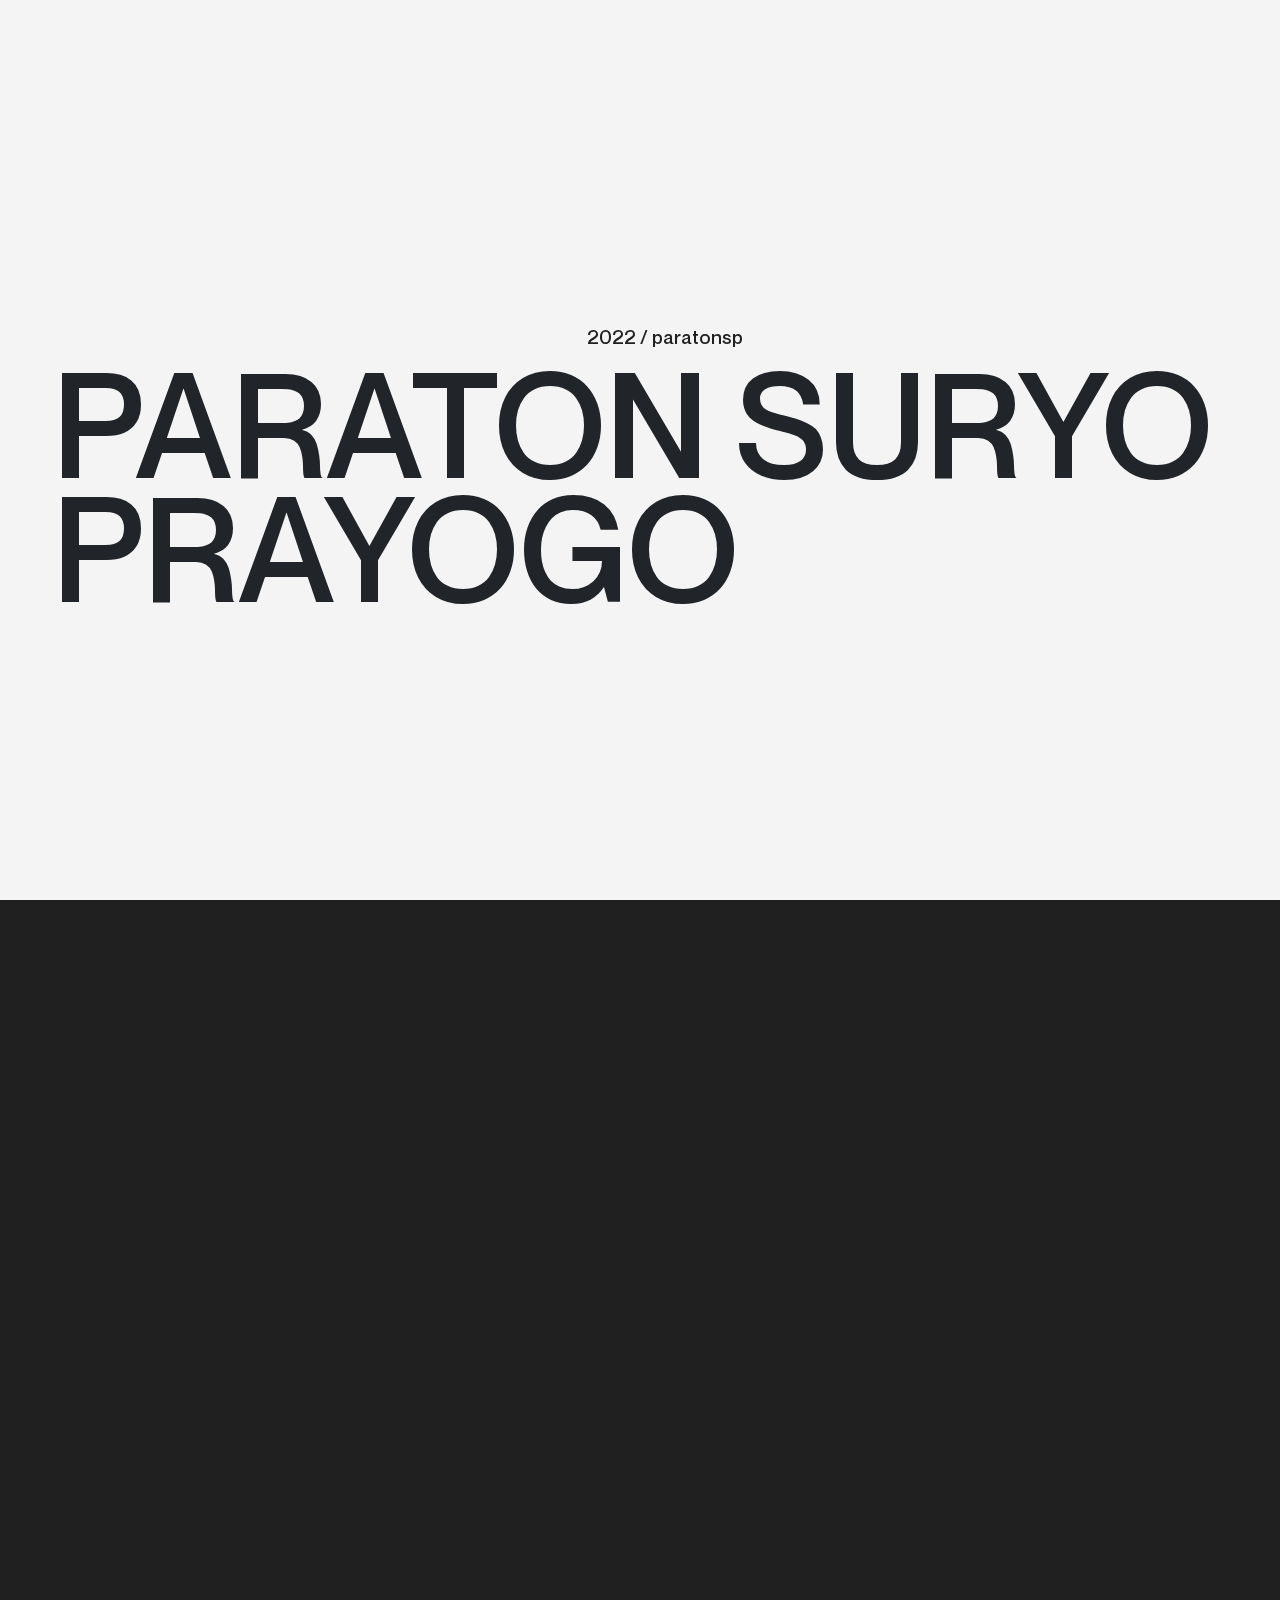
==== home.html @ ad0f25d4 "first" ====
<!doctype html>
<html lang="en">

<head>
    <meta charset="utf-8" />
    <meta http-equiv="X-UA-Compatible" content="IE=edge" />
    <meta name="viewport" content="width=device-width,minimum-scale=1,initial-scale=1,shrink-to-fit=no" />
    <title>paratonsp | home</title>
    <link rel="shortcut icon" href="favicon.ico">
    <script defer="defer" src="/js/index.js"></script>
    <link href="/css/main.bundle.css" rel="stylesheet">
</head>

<body class="home">
    <!-- <div id="cookie-button">
        <h2>Have a <span>cookie</span></h2>
        <p>My selected partners and I use cookies or similar technologies, as specified in this <a
                href="https://www.mirandabiondi.com/cookie-policy.pdf" class="simple--secondary--underline"
                target="_blank" rel="noreferrer">cookie policy</a>.</p><span class="btn--medium--round--border--v1"
            data-button-scheme><span>Perfect</span></span>
    </div> -->

    <main id="swup" class="transition-fade">
        <div id="main-wrap">
            <div id="borders"></div>
            <header id="header" class="fixed" role="banner" itemscope itemtype="http://schema.org/WPHeader">
                <div class="wrap-header">
                    <nav class="main-navigation" itemscope itemtype="http://schema.org/SiteNavigationElement">
                        <div id="bg-selectors">
                            <div class="bgselectors-element">
                                <ul>
                                    <li data-bg="template"></li>
                                    <li data-bg="green"></li>
                                    <li data-bg="cyan"></li>
                                    <li data-bg="pink"></li>
                                    <li data-bg="rose"></li>
                                </ul>
                            </div>
                        </div>
                        <div id="title"><a href="/">
                                <div class="heading--h6"><span>2022 /</span> paratonsp</div>
                            </a>
                            <div></div>
                        </div>
                    </nav>
                </div>
            </header>

            <div class="page-loader--home">
                <div class="wrapps">
                    <div class="title"><a href="/">
                            <div class="heading--h6"><span>2022 /</span> paratonsp</div>
                        </a>
                        <div></div>
                    </div>
                    <div class="text-wrapper">
                        <h1 class="uppercase"><span><span>paraton suryo prayogo</span></span></h1>
                    </div>
                </div>
            </div>
            <div class="page-header--home">
                <div class="text-wrapper">
                    <h1 class="uppercase"><span><span>paraton suryo prayogo</span></span></h1>
                    <div class="info" data-aos="fade" data-aos-duration="1000" data-aos-delay="1000"
                        data-aos-offset="-500">
                        <div class="text">
                            <p class="md"><span class="f500"><span>Contact</span></span> <span><span><a
                                            href="mailto:paratonsp@gmail.com"
                                            class="simple--md">paratonsp(at)gmail.com</a></span></span>
                                <span><span><a href="tel:6281234518756" class="simple--md">tel. +62
                                            812-345-187-56</a></span></span></p>
                            <p class="md"><span class="f500"><span>Social</span></span> <span><span><a
                                            href="https://www.instagram.com/paratonsp/" rel="noreferrer"
                                            class="simple--md">ig. /paratonsp</a></span></span> <span><span><a
                                            href="https://www.linkedin.com/in/paratonsp/" rel="noreferrer"
                                            class="simple--md">ln. /paratonsp</a></span></span> <span><span><a
                                            href="https://www.github.com/paratonsp" rel="noreferrer"
                                            class="simple--md">git. /paratonsp</a></span></span></p>
                        </div>
                    </div>
                </div>
                <div class="wrapimage-element--vertical" data-aos="fade-up" data-aos-duration="1000"
                    data-aos-delay="1000" data-aos-offset="-500">
                    <picture>
                        <source data-srcset="./img/sensor.jpg" type="image/jpeg"><img
                            data-src="./img/sensor.jpg" class="lazyload" alt="paratonsp"></picture>
                </div>
            </div>
            <div class="page-content--home">
                <section id="skills">
                    <div class="loop-element">
                        <div class="marquee">
                            <div class="marquee--inner h3">
                                <span data-icon>Burning The Midnight Oil</span>
                                <span data-icon>Burning The Midnight Oil</span>
                                <span data-icon>Burning The Midnight Oil</span>
                                <span data-icon>Burning The Midnight Oil</span>
                            </div>
                        </div>
                    </div>
                </section>
                <section id="skills1">
                    <div class="loop-element">
                        <div class="marquee">
                            <div class="marquee--inner h3">
                                <span data-icon>Every Cloud Has A Silver Lining</span>
                                <span data-icon>Every Cloud Has A Silver Lining</span>
                                <span data-icon>Every Cloud Has A Silver Lining</span>
                                <span data-icon>Every Cloud Has A Silver Lining</span>
                            </div>
                        </div>
                    </div>
                </section>
                <section id="skills2">
                    <div class="loop-element">
                        <div class="marquee">
                            <div class="marquee--inner h3">
                                <span data-icon>Burn Your Bridges</span>
                                <span data-icon>Burn Your Bridges</span>
                                <span data-icon>Burn Your Bridges</span>
                                <span data-icon>Burn Your Bridges</span>
                            </div>
                        </div>
                    </div>
                </section>
                <section id="skills3">
                    <div class="loop-element">
                        <div class="marquee">
                            <div class="marquee--inner h3">
                                <span data-icon>Variety Is The Spice Of Life</span>
                                <span data-icon>Variety Is The Spice Of Life</span>
                                <span data-icon>Variety Is The Spice Of Life</span>
                                <span data-icon>Variety Is The Spice Of Life</span>
                            </div>
                        </div>
                    </div>
                </section>
                <section>
                    <div class="main-container">
                        <div class="row">
                            <div class="col-12">
                                <div class="separator-element"></div>
                            </div>
                        </div>
                    </div>
                </section>
                <!-- <section id="clients">
                    <div class="main-container">
                        <div class="row">
                            <div class="col-xl-4">
                                <h4 class="uppercase"><span data-aos="text-up" data-aos-delay="100"
                                        data-aos-offset="-500"><span>what i do</span></span> <span data-aos="text-up"
                                        data-aos-delay="200" data-aos-offset="-500"><span>for my</span></span> <span
                                        data-aos="text-up" data-aos-delay="300"
                                        data-aos-offset="-500"><span>clients</span></span></h4><span class="arrow"><svg
                                        width="169" height="112" xmlns="http://www.w3.org/2000/svg">
                                        <path
                                            d="M2.034.393c1.443 7.345 4.974 10.295 10.34 16.292C34.53 41.45 60.99 62.415 90.211 78.422c21.018 11.512 43.8 18.887 67.43 19.942-.533-1.286-1.739-1.267-2.368-2.377-.463-.815-.444-2.194-.84-3.123-1.06-2.489-6.485-11.877-9.722-11.278 1.627 2.428 4.549 4.85 6.637 6.848 4.461 4.268 8.843 10.598 14.083 13.83-2.97 1.962-25.083 12.266-25.85 4.55"
                                            stroke="#202020" stroke-width="3" fill="none" fill-rule="evenodd" />
                                        </svg></span>
                            </div>
                            <div class="col-xl-8">
                                <p class="h5"><span data-aos="text-up" data-aos-delay="400"
                                        data-aos-offset="-500"><span>Connecting clients with their
                                            customers</span></span> <span data-aos="text-up" data-aos-delay="500"
                                        data-aos-offset="-500"><span>is the key to success, and we do it
                                        </span></span><span data-aos="text-up" data-aos-delay="600"
                                        data-aos-offset="-500"><span>through a series of design services.</span></span>
                                </p>
                                <p class="h7"><span data-aos="text-up" data-aos-delay="700"
                                        data-aos-offset="-250"><span>Brand Identity / Brand Book / Logo Design /
                                            Restyling / </span></span><span data-aos="text-up" data-aos-delay="800"
                                        data-aos-offset="-250"><span>Visual Design / ADV / 3D / Animation
                                            /</span></span> <span data-aos="text-up" data-aos-delay="900"
                                        data-aos-offset="-250"><span>NFT / Rendering / Social Contents /
                                            Prototiping</span></span> <span data-aos="text-up" data-aos-delay="1000"
                                        data-aos-offset="-250"><span>Editorial / Illustration / Painting / Merchandasing
                                            /</span></span> <span data-aos="text-up" data-aos-delay="1100"
                                        data-aos-offset="-250"><span>Creative Direction / Art Direction</span></span>
                                </p>
                            </div>
                        </div>
                    </div>
                </section> -->
                <section id="contact">
                    <div class="main-container">
                        <div class="row">
                            <div class="col-12">
                                <h2 class="h1--uppercase"><span data-aos="text-up" data-aos-delay="100"
                                        data-aos-offset="-250"><span>Contact</span></span></h2>
                                <a data-aos="fade-up" data-aos-delay="400" data-aos-duration="1000"
                                    data-aos-offset="-250" href="tel:6281234518756"
                                    class="simple--h4--lineone--f500">+62 812-345-187-56</a>
                                <a data-aos="fade-up" data-aos-delay="400" data-aos-duration="1000"
                                    data-aos-offset="-250" href="mailto:paratonsp@gmail.com"
                                    class="simple--h4--lineone--f500">paratonsp(at)gmail.com</a>
                            </div>
                        </div>
                    </div>
                </section>
                <footer class="home" data-aos="fade" data-aos-delay="100" data-aos-duration="1000"
                    data-aos-offset="-250" itemscope itemtype="http://schema.org/WPFooter">
                    <div><a data-anchor href="#main-wrap" class="top" data-button-scheme><span><span><svg width="30"
                                        height="36" xmlns="http://www.w3.org/2000/svg">
                                        <path id="path-arrow" fill="#ffffff" fill-rule="nonzero"
                                            d="M27.147 17.359L16.641 6.853v28.89H13.36V6.853L2.853 17.359.555 15.06 15 .615l2.298 2.298L29.445 15.06z" />
                                        </svg></span></span></a></div>
                                        
                    <div>
                        <a data-contact href="tel:6281234518756"
                            class="simple--h4--lineone--f500">+62 812-345-187-56</a>
                            <a data-contact href="mailto:paratonsp@gmail.com"
                            class="simple--h4--lineone--f500">paratonsp(at)gmail.com</a>
                        <p class="md"><span><span>© 2022. All Rights Reserved</span></span></p>
                    </div>
                    <div id="bg-selectors-footer">
                        <div class="bgselectors-element--title"><span>Choose the scheme</span>
                            <ul>
                                <li data-bg="template"></li>
                                <li data-bg="green"></li>
                                <li data-bg="cyan"></li>
                                <li data-bg="pink"></li>
                                <li data-bg="rose"></li>
                            </ul>
                        </div>
                    </div>
                </footer>
            </div>
        </div>
    </main>
    <div class="cursor"><svg class="cursor__svg" width="80" height="80" viewBox="0 0 80 80">
            <path vector-effect="non-scaling-stroke" class="cursor__svg-circle"
                d="m48.894 32.142 31.13 7.883L48.895 47l-8.87 33.026L29.55 47 .025 40.025l29.683-7.972L40.025.025z"
                stroke="#202020" fill="none" fill-rule="evenodd" /></svg> <span class="cursor__text"></span></div>
    <script>
        if ('serviceWorker' in navigator) {
            navigator.serviceWorker
                .register('/js/sw.js')
                .then(function () {
                    console.log("");
                });
        }
    </script>
</body>

</html>
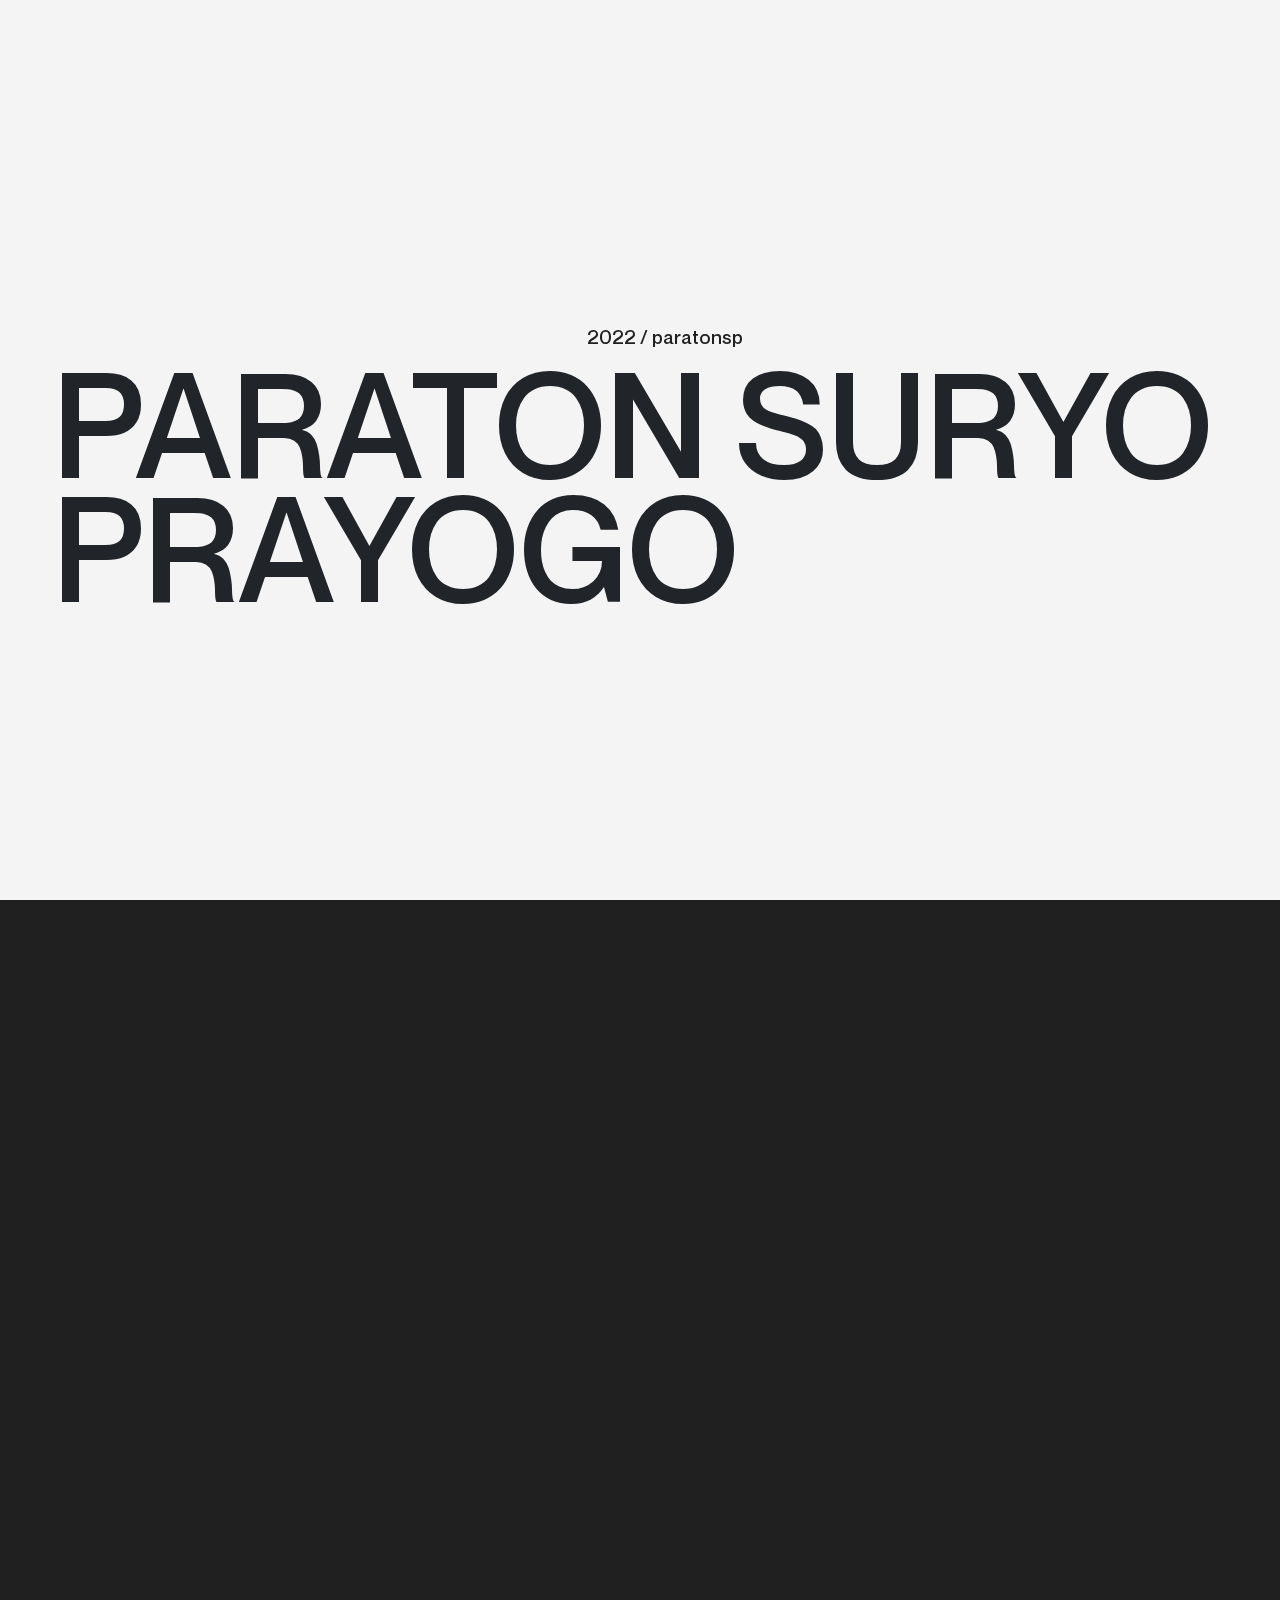
==== commit 19aeb4cb: "lamalama" ====
--- a/home.html
+++ b/home.html
@@ -87,6 +87,64 @@
                 </div>
             </div>
             <div class="page-content--home">
+                <section id="work">
+                    <div class="main-container">
+                        <div class="row">
+                            <div class="col-12">
+                                <div class="wrapper">
+                                    <div class="nav-work" data-aos="fade" data-aos-delay="300" data-aos-duration="1000"
+                                        data-aos-offset="-350"><a href="" data-button-scheme
+                                            class="btn--xl--oval--border--animation nav-prev"><span>Prev</span>
+                                            <div class="marquee" aria-hidden="true">
+                                                <div class="marquee--inner"><span>Prev</span> <span>Prev</span>
+                                                    <span>Prev</span> <span>Prev</span></div>
+                                            </div>
+                                        </a><a href="" data-button-scheme
+                                            class="btn--xl--oval--border--animation nav-next"><span>Next</span>
+                                            <div class="marquee" aria-hidden="true">
+                                                <div class="marquee--inner"><span>Next</span> <span>Next</span>
+                                                    <span>Next</span> <span>Next</span></div>
+                                            </div>
+                                        </a></div>
+                                    <div class="separator-element"></div>
+                                </div>
+                            </div>
+                        </div>
+                        <div class="featured-work" data-aos="fade" data-aos-delay="300" data-aos-duration="1000"
+                            data-aos-offset="-350">
+                            <div class="description">
+                                <div class="work active" data-work="0">
+                                    <div class="number"><span><span>(01)</span></span></div>
+                                    <div class="title">
+                                        <h4 class="f400" itemprop="name"><span><span>lamalama</span></span></h4>
+                                        <a href="/creative/lamalama/index.html" target="_blank"
+                                        class="link"></a>
+                                    </div>
+                                </div>
+                                <!-- <div class="work" data-work="1">
+                                    <div class="number"><span><span>(02)</span></span></div>
+                                    <div class="title">
+                                        <h4 class="f400"><span><span>Puma</span></span>
+                                            <span><span>Workshop</span></span></h4><a href="/puma" class="link"></a>
+                                    </div>
+                                </div> -->
+                            </div>
+
+                            <div class="swiper-container slider-work">
+                                <div class="swiper-wrapper">
+                                    <div class="swiper-slide">
+                                        <div class="slide-inner swiper-lazy"
+                                            data-background="./img/lamalama.jpg"></div>
+                                    </div>
+                                    <!-- <div class="swiper-slide">
+                                        <div class="slide-inner swiper-lazy" data-background="./img/puma-square.jpg">
+                                        </div>
+                                    </div> -->
+                                </div>
+                            </div>
+                        </div>
+                    </div>
+                </section>
                 <section id="skills">
                     <div class="loop-element">
                         <div class="marquee">
--- a/css/main.bundle.css
+++ b/css/main.bundle.css
@@ -2876,7 +2876,7 @@
 @font-face {
     font-family: "Neue Montreal";
     src: url(b90a987a639425ac72ea.eot);
-    src: url(b90a987a639425ac72ea.eot?#iefix) format("embedded-opentype"), url(../fonts/491affdf761b85b2d0d6.woff2) format("woff2"), url(../fonts/8da421ef01f0036f2ded.woff) format("woff"), url(e9b10e4f7d37466f992f.svg#NeueMontreal-Regular) format("svg");
+    src: url(b90a987a639425ac72ea.eot?#iefix) format("embedded-opentype"), url(/fonts/491affdf761b85b2d0d6.woff2) format("woff2"), url(/fonts/8da421ef01f0036f2ded.woff) format("woff"), url(e9b10e4f7d37466f992f.svg#NeueMontreal-Regular) format("svg");
     font-weight: normal;
     font-style: normal;
     font-display: swap
@@ -2885,7 +2885,7 @@
 @font-face {
     font-family: "Neue Montreal";
     src: url(21487a2d23b692a3c760.eot);
-    src: url(21487a2d23b692a3c760.eot?#iefix) format("embedded-opentype"), url(../fonts/2da02150d666b9d1e31d.woff2) format("woff2"), url(../fonts/63fd0369caf0b9c4a2de.woff) format("woff"), url(766e886daa533f5b5720.svg#NeueMontreal-Medium) format("svg");
+    src: url(21487a2d23b692a3c760.eot?#iefix) format("embedded-opentype"), url(/fonts/2da02150d666b9d1e31d.woff2) format("woff2"), url(/fonts/63fd0369caf0b9c4a2de.woff) format("woff"), url(766e886daa533f5b5720.svg#NeueMontreal-Medium) format("svg");
     font-weight: 500;
     font-style: normal;
     font-display: swap
@@ -7817,7 +7817,7 @@
     bottom: -5px;
     height: 100%;
     width: 34px;
-    background-image: url(fbce40ef1b5fc06255c2.svg);
+    background-image: url(../img/fbce40ef1b5fc06255c2.svg);
     background-repeat: no-repeat;
     background-position: bottom;
     background-size: 90% 90%;
